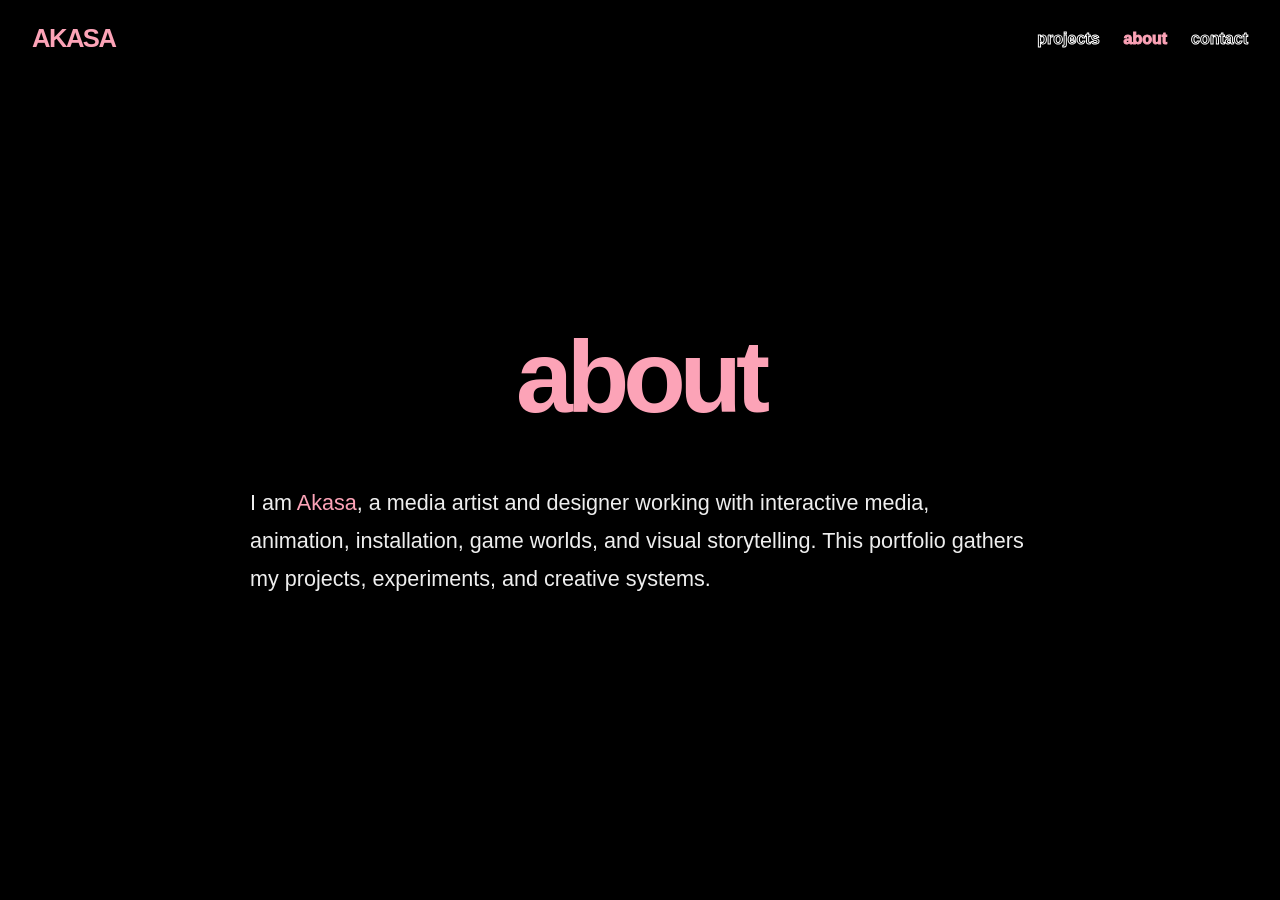
==== about.html @ 6a3c33ab "5.7update" ====
<!DOCTYPE html>
<html lang="en">
<head>
  <meta charset="UTF-8" />
  <meta name="viewport" content="width=device-width, initial-scale=1.0" />
  <title>About | Akasa</title>
  <link rel="stylesheet" href="styles.css" />
</head>
<body>
  <header class="topbar">
    <a class="logo-small" href="index.html">AKASA</a>
    <nav class="page-nav">
      <a href="projects.html">projects</a>
      <a href="about.html" class="active">about</a>
      <a href="contact.html">contact</a>
    </nav>
  </header>

  <main class="page centered-page">
    <h1 class="section-title">about</h1>
    <div class="text-box">
      <p>
        I am <span class="pink">Akasa</span>, a media artist and designer working with
        interactive media, animation, installation, game worlds, and visual storytelling.
        This portfolio gathers my projects, experiments, and creative systems.
      </p>
    </div>
  </main>
</body>
</html>
---- styles.css ----
* {
  margin: 0;
  padding: 0;
  box-sizing: border-box;
}

:root {
  --pink: #FCA3B7;
  --black: #000;
  --white: #fff;
  --soft-white: #f2f2f2;
}

html {
  scroll-behavior: smooth;
}

body {
  font-family: Arial, Helvetica, sans-serif;
  background: var(--black);
  color: var(--white);
  overflow-x: hidden;
}

a {
  color: inherit;
  text-decoration: none;
}

/* HOME */
.home-page {
  height: 100vh;
  overflow: hidden;
}

.hero {
  width: 100vw;
  height: 100vh;
  background: #000;
  position: relative;
  display: flex;
  align-items: center;
  justify-content: center;
  overflow: hidden;
}

.hero-glow {
  position: absolute;
  inset: 0;
  background:
    radial-gradient(circle at 20% 30%, rgba(252, 163, 183, 0.18), transparent 28%),
    radial-gradient(circle at 80% 70%, rgba(255, 255, 255, 0.08), transparent 30%);
  opacity: 0.75;
  animation: softPulse 5s ease-in-out infinite alternate;
}

@keyframes softPulse {
  from {
    opacity: 0.35;
    transform: scale(1);
  }
  to {
    opacity: 0.8;
    transform: scale(1.05);
  }
}

.name-wrap {
  position: relative;
  z-index: 3;
  cursor: pointer;
  text-align: center;
}

.name {
  font-size: clamp(5rem, 19vw, 18rem);
  font-weight: 900;
  letter-spacing: -0.08em;
  line-height: 0.8;
  color: transparent;
  -webkit-text-stroke: 2px var(--pink);
  background-image: url("titleimage.jpg");
  background-size: cover;
  background-position: center;
  -webkit-background-clip: text;
  background-clip: text;
  filter: drop-shadow(0 0 22px rgba(252, 163, 183, 0.35));
  animation: nameFloat 3.5s ease-in-out infinite alternate;
  transition: transform 0.5s ease, filter 0.5s ease, letter-spacing 0.5s ease;
}

.name:hover {
  transform: scale(1.03) rotate(-1deg);
  letter-spacing: -0.05em;
  filter: drop-shadow(0 0 35px rgba(252, 163, 183, 0.75));
}

@keyframes nameFloat {
  from {
    transform: translateY(-8px);
  }
  to {
    transform: translateY(8px);
  }
}

.click-note {
  color: var(--pink);
  margin-top: 2rem;
  font-size: 0.9rem;
  letter-spacing: 0.25em;
  text-transform: uppercase;
  opacity: 0.85;
}

/* SIDE MENU */
.side-menu {
  position: fixed;
  top: 50%;
  right: 3rem;
  transform: translateY(-50%) translateX(140%);
  z-index: 10;
  display: flex;
  flex-direction: column;
  gap: 1.2rem;
  transition: transform 0.7s cubic-bezier(0.22, 1, 0.36, 1);
}

.side-menu.open {
  transform: translateY(-50%) translateX(0);
}

.side-menu a {
  font-size: clamp(1rem, 2vw, 1.8rem);
  font-weight: 800;
  text-transform: lowercase;
  color: transparent;
  -webkit-text-stroke: 1px var(--white);
  transition: color 0.3s ease, -webkit-text-stroke 0.3s ease, transform 0.3s ease;
}

.side-menu a:hover {
  color: var(--pink);
  -webkit-text-stroke: 1px var(--pink);
  transform: translateX(-16px);
}

/* TOPBAR */
.topbar {
  width: 100%;
  padding: 1.5rem 2rem;
  display: flex;
  justify-content: space-between;
  align-items: center;
  position: relative;
  z-index: 3;
}

.logo-small {
  font-size: 1.6rem;
  font-weight: 900;
  letter-spacing: -0.06em;
  color: var(--pink);
}

.page-nav {
  display: flex;
  gap: 1.5rem;
  flex-wrap: wrap;
}

.page-nav a {
  text-transform: lowercase;
  color: transparent;
  -webkit-text-stroke: 1px var(--white);
  font-weight: 700;
  transition: 0.3s ease;
}

.page-nav a:hover,
.page-nav a.active {
  color: var(--pink);
  -webkit-text-stroke: 1px var(--pink);
}

/* GENERAL PAGE */
.page {
  min-height: calc(100vh - 90px);
  padding: 2rem 6vw 5rem;
}

.centered-page {
  display: flex;
  flex-direction: column;
  justify-content: center;
}

.section-title {
  text-align: center;
  font-size: clamp(3rem, 8vw, 8rem);
  text-transform: lowercase;
  color: var(--pink);
  letter-spacing: -0.06em;
  margin-bottom: 3rem;
  animation: fadeUp 1s ease both;
}

@keyframes fadeUp {
  from {
    opacity: 0;
    transform: translateY(30px);
  }
  to {
    opacity: 1;
    transform: translateY(0);
  }
}

.text-box {
  max-width: 780px;
  margin: 0 auto;
  padding: 0;
  border: none;
  box-shadow: none;
  background: transparent;
}

.text-box p {
  font-size: clamp(1rem, 2vw, 1.35rem);
  line-height: 1.75;
  color: #eee;
}

.pink {
  color: var(--pink);
}

/* PROJECTS PAGE */
.page-projects {
  overflow: hidden;
}

.project-pile {
  position: relative;
  width: 100%;
  height: 68vh;
  max-width: 1200px;
  margin: 0 auto;
}

.project-card {
  position: absolute;
  width: clamp(190px, 28vw, 380px);
  aspect-ratio: 4 / 3;
  border: 2px solid var(--pink);
  background: #111;
  overflow: hidden;
  box-shadow: 0 0 30px rgba(252, 163, 183, 0.2);
  transition: transform 0.45s ease, box-shadow 0.45s ease, z-index 0s;
  animation: cardFloat 4s ease-in-out infinite alternate;
}
.card-1 {
  left: 6%;
  top: 12%;
  transform: rotate(-10deg);
  animation-delay: 0s;
}

.card-2 {
  left: 34%;
  top: 5%;
  transform: rotate(7deg);
  animation-delay: 0.7s;
}

.card-3 {
  right: 8%;
  top: 24%;
  transform: rotate(-5deg);
  animation-delay: 1.2s;
}

.card-4 {
  left: 25%;
  bottom: 4%;
  transform: rotate(12deg);
  animation-delay: 1.8s;
}

.project-card:hover {
  z-index: 5;
  transform: rotate(0deg) scale(1.08);
  box-shadow: 0 0 55px rgba(252, 163, 183, 0.65);
}

@keyframes cardFloat {
  from {
    translate: 0 -8px;
  }
  to {
    translate: 0 10px;
  }
}

.project-card img {
  width: 100%;
  height: 100%;
  object-fit: cover;
  filter: grayscale(100%) contrast(1.15);
  transition: filter 0.35s ease, transform 0.35s ease;
}

.project-card:hover img {
  filter: grayscale(0%) contrast(1);
  transform: scale(1.08);
}

.project-label {
  position: absolute;
  left: 1rem;
  bottom: 1rem;
  width: auto;
  padding: 0;
  background: transparent;
  border: none;
  color: var(--pink);
  font-weight: 700;
  letter-spacing: 0.08em;
  text-transform: uppercase;
  font-size: 0.8rem;
  text-shadow: 0 0 10px rgba(0, 0, 0, 0.6);
}

/* PROJECT DETAIL */
.project-detail {
  padding: 2rem 6vw 5rem;
}

.detail-image-wrap {
  width: min(55%, 560px);
  margin: 0 auto 2rem;
  border: none;
  overflow: hidden;
  box-shadow: none;
}


.detail-image-wrap img {
  width: 100%;
  display: block;
  object-fit: cover;
}

.detail-image-wrap video {
  width: 100%;
  display: block;
  object-fit: cover;
}

.detail-text {
  max-width: 900px;
}

/* CONTACT */
.contact-links {
  display: flex;
  gap: 1rem;
  margin-top: 2rem;
  flex-wrap: wrap;
  justify-content: center;
}

.contact-links a {
  border: 1px solid var(--pink);
  color: var(--pink);
  padding: 0.85rem 1.2rem;
  text-transform: lowercase;
  transition: background 0.3s ease, color 0.3s ease, transform 0.3s ease;
}

.contact-links a:hover {
  background: var(--pink);
  color: #000;
  transform: translateY(-5px);
}

/* RESPONSIVE */
@media (max-width: 760px) {
  .side-menu {
    right: 1.2rem;
  }

  .topbar {
    flex-direction: column;
    gap: 1rem;
  }

  .page {
    padding: 2rem 1.2rem 4rem;
  }

  .project-detail {
    padding: 2rem 1.2rem 4rem;
  }

  .project-pile {
    height: auto;
    display: flex;
    flex-direction: column;
    gap: 1.5rem;
  }

  .project-card,
  .card-1,
  .card-2,
  .card-3,
  .card-4 {
    position: relative;
    left: auto;
    right: auto;
    top: auto;
    bottom: auto;
    width: 100%;
    transform: rotate(0deg);
  }
}
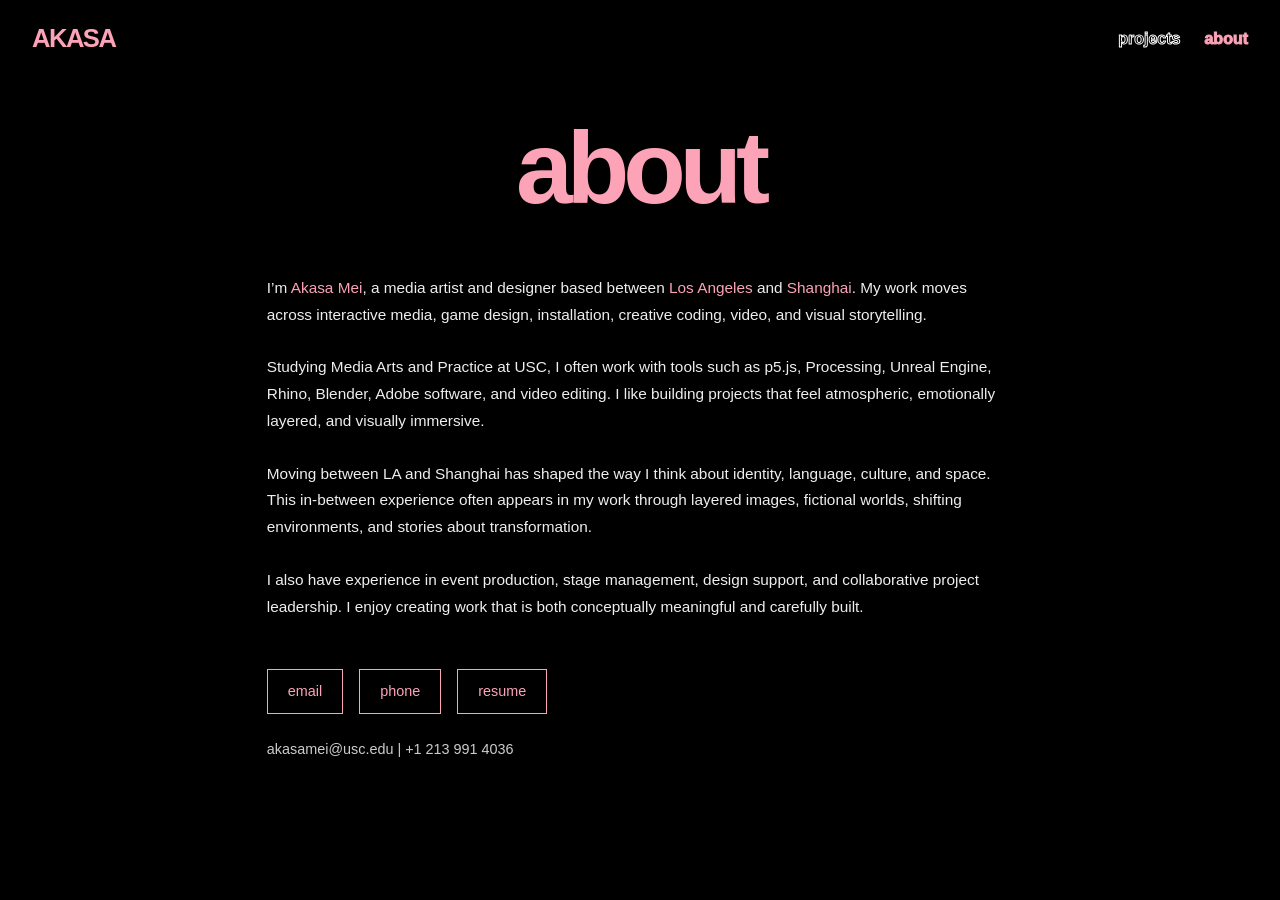
==== commit 2547c510: "5.11update" ====
--- a/about.html
+++ b/about.html
@@ -12,19 +12,49 @@
     <nav class="page-nav">
       <a href="projects.html">projects</a>
       <a href="about.html" class="active">about</a>
-      <a href="contact.html">contact</a>
     </nav>
   </header>
 
-  <main class="page centered-page">
+  <main class="page about-simple-page">
     <h1 class="section-title">about</h1>
-    <div class="text-box">
+
+    <section class="about-simple">
+
       <p>
-        I am <span class="pink">Akasa</span>, a media artist and designer working with
-        interactive media, animation, installation, game worlds, and visual storytelling.
-        This portfolio gathers my projects, experiments, and creative systems.
+        I’m <span class="pink">Akasa Mei</span>, a media artist and designer based between
+        <span class="pink">Los Angeles</span> and <span class="pink">Shanghai</span>.
+        My work moves across interactive media, game design, installation, creative coding,
+        video, and visual storytelling.
       </p>
-    </div>
+
+      <p>
+        Studying Media Arts and Practice at USC, I often work with tools such as p5.js,
+        Processing, Unreal Engine, Rhino, Blender, Adobe software, and video editing.
+        I like building projects that feel atmospheric, emotionally layered, and visually immersive.
+      </p>
+
+      <p>
+        Moving between LA and Shanghai has shaped the way I think about identity, language,
+        culture, and space. This in-between experience often appears in my work through
+        layered images, fictional worlds, shifting environments, and stories about transformation.
+      </p>
+
+      <p>
+        I also have experience in event production, stage management, design support,
+        and collaborative project leadership. I enjoy creating work that is both conceptually
+        meaningful and carefully built.
+      </p>
+    </section>
+
+    <section class="contact-simple">
+      <a href="mailto:akasamei@usc.edu">email</a>
+      <a href="tel:+12139914036">phone</a>
+      <a href="Akasa_Mei_Resume.pdf" target="_blank">resume</a>
+    </section>
+
+    <section class="contact-info-simple">
+      <p>akasamei@usc.edu | +1 213 991 4036</p>
+    </section>
   </main>
 </body>
 </html>
--- a/styles.css
+++ b/styles.css
@@ -226,8 +226,8 @@
 }
 
 .text-box p {
-  font-size: clamp(1rem, 2vw, 1.35rem);
-  line-height: 1.75;
+  font-size: clamp(0.9rem, 1.2vw, 1rem);
+  line-height: 1.65;
   color: #eee;
 }
 
@@ -239,80 +239,51 @@
 .page-projects {
   overflow: hidden;
 }
-
-.project-pile {
+/* PROJECTS PAGE */
+.page-projects {
+  padding: 2rem 6vw 5rem;
+}
+
+.page-projects-stacked {
+  overflow: visible;
+}
+
+.project-stack-grid {
+  width: min(100%, 1100px);
+  margin: 0 auto;
+  display: grid;
+  grid-template-columns: repeat(2, minmax(260px, 1fr));
+  gap: 2.2rem 2rem;
+  align-items: start;
+}
+
+.stack-card {
   position: relative;
   width: 100%;
-  height: 68vh;
-  max-width: 1200px;
-  margin: 0 auto;
-}
-
-.project-card {
-  position: absolute;
-  width: clamp(190px, 28vw, 380px);
   aspect-ratio: 4 / 3;
   border: 2px solid var(--pink);
   background: #111;
   overflow: hidden;
-  box-shadow: 0 0 30px rgba(252, 163, 183, 0.2);
-  transition: transform 0.45s ease, box-shadow 0.45s ease, z-index 0s;
-  animation: cardFloat 4s ease-in-out infinite alternate;
-}
-.card-1 {
-  left: 6%;
-  top: 12%;
-  transform: rotate(-10deg);
-  animation-delay: 0s;
-}
-
-.card-2 {
-  left: 34%;
-  top: 5%;
-  transform: rotate(7deg);
-  animation-delay: 0.7s;
-}
-
-.card-3 {
-  right: 8%;
-  top: 24%;
-  transform: rotate(-5deg);
-  animation-delay: 1.2s;
-}
-
-.card-4 {
-  left: 25%;
-  bottom: 4%;
-  transform: rotate(12deg);
-  animation-delay: 1.8s;
-}
-
-.project-card:hover {
-  z-index: 5;
-  transform: rotate(0deg) scale(1.08);
-  box-shadow: 0 0 55px rgba(252, 163, 183, 0.65);
-}
-
-@keyframes cardFloat {
-  from {
-    translate: 0 -8px;
-  }
-  to {
-    translate: 0 10px;
-  }
-}
-
-.project-card img {
+  box-shadow: 0 0 20px rgba(252, 163, 183, 0.14);
+  transition: box-shadow 0.35s ease, transform 0.35s ease;
+}
+
+.stack-card img {
   width: 100%;
   height: 100%;
   object-fit: cover;
-  filter: grayscale(100%) contrast(1.15);
+  display: block;
+  filter: grayscale(100%) contrast(1.05);
   transition: filter 0.35s ease, transform 0.35s ease;
 }
 
-.project-card:hover img {
+.stack-card:hover img {
   filter: grayscale(0%) contrast(1);
-  transform: scale(1.08);
+}
+
+.stack-card:hover {
+  transform: translateY(-4px);
+  box-shadow: 0 0 26px rgba(252, 163, 183, 0.22);
 }
 
 .project-label {
@@ -337,90 +308,180 @@
 }
 
 .detail-image-wrap {
-  width: min(55%, 560px);
+  width: 100%;
+  display: flex;
+  justify-content: center;
   margin: 0 auto 2rem;
-  border: none;
+}
+
+.detail-image-wrap img,
+.detail-image-wrap video {
+  width: 100%;
+  height: 100%;
+  object-fit: contain;
+  display: block;
+}
+
+/* fixed placement for main image/video */
+.hero-media {
+  width: 520px;
+  height: 360px;
+  margin: 0 auto 2rem;
+}
+
+.hero-media-large {
+  width: 783px;
+  height: 540px;
+}
+.video-small {
+  width: 420px;
+  height: 260px;
+  margin: 0 auto 2rem;
+}
+
+/* gallery layout */
+.project-media-section,
+.project-process-section {
+  width: min(100%, 1100px);
+  margin: 0 auto;
+}
+.project-subtitle {
+  text-align: center;
+  font-size: clamp(1.2rem, 2vw, 2rem);
+  text-transform: lowercase;
+  color: var(--pink);
+  margin-bottom: 2rem;
+  letter-spacing: 0.04em;
+}
+.project-media-section,
+.project-process-section {
+  margin: 5rem auto 0;
+}
+
+.project-gallery {
+  display: grid;
+  gap: 1.5rem;
+  justify-items: center;
+}
+
+.project-gallery.two-column {
+  grid-template-columns: repeat(2, minmax(280px, 420px));
+  justify-content: center;
+}
+
+.gallery-item {
+  width: 100%;
+  height: 280px;
   overflow: hidden;
-  box-shadow: none;
-}
-
-
-.detail-image-wrap img {
-  width: 100%;
+  display: flex;
+  align-items: center;
+  justify-content: center;
+}
+
+.gallery-item img,
+.gallery-item video {
+  width: 100%;
+  height: 100%;
+  object-fit: contain;
   display: block;
-  object-fit: cover;
-}
-
-.detail-image-wrap video {
-  width: 100%;
+}
+
+.full-width {
+  grid-column: 1 / -1;
+  width: 520px;
+  height: 360px;
+  margin: 0 auto;
+}
+
+.video-item {
+  width: 420px;
+  height: 260px;
+  background: #000;
+}
+.project2-video {
+  width: 500px;
+  margin: 0 auto 2rem;
+}
+
+.project2-video video {
+  width: 100%;
+  height: auto;
   display: block;
-  object-fit: cover;
-}
-
-.detail-text {
-  max-width: 900px;
-}
-
-/* CONTACT */
-.contact-links {
+}
+
+/* SIMPLE ABOUT PAGE */
+.about-simple-page {
+  width: min(100%, 900px);
+  margin: 0 auto;
+}
+
+.about-simple {
+  max-width: 760px;
+  margin: 0 auto;
+}
+
+.about-tag {
+  color: var(--pink);
+  text-transform: uppercase;
+  letter-spacing: 0.16em;
+  font-size: 0.75rem;
+  margin-bottom: 2rem;
+}
+
+.about-simple p {
+  font-size: clamp(0.95rem, 1.2vw, 1.08rem);
+  line-height: 1.75;
+  color: #eeeeee;
+  margin-bottom: 1.6rem;
+}
+
+/* SIMPLE CONTACT BUTTONS */
+.contact-simple {
+  max-width: 760px;
+  margin: 3rem auto 1.5rem;
   display: flex;
   gap: 1rem;
-  margin-top: 2rem;
   flex-wrap: wrap;
-  justify-content: center;
-}
-
-.contact-links a {
+}
+
+.contact-simple a {
   border: 1px solid var(--pink);
   color: var(--pink);
-  padding: 0.85rem 1.2rem;
+  background: transparent;
+  padding: 0.85rem 1.25rem;
   text-transform: lowercase;
-  transition: background 0.3s ease, color 0.3s ease, transform 0.3s ease;
-}
-
-.contact-links a:hover {
+  font-size: 0.9rem;
+  transition: background 0.25s ease, color 0.25s ease;
+}
+
+.contact-simple a:hover {
   background: var(--pink);
-  color: #000;
-  transform: translateY(-5px);
-}
-
-/* RESPONSIVE */
+  color: var(--black);
+}
+
+.contact-info-simple {
+  max-width: 760px;
+  margin: 0 auto;
+}
+
+.contact-info-simple p {
+  color: #cccccc;
+  font-size: 0.9rem;
+  line-height: 1.6;
+}
+
+/* MOBILE */
 @media (max-width: 760px) {
-  .side-menu {
-    right: 1.2rem;
-  }
-
-  .topbar {
+  .about-simple-page {
+    padding: 2rem 1.2rem 4rem;
+  }
+
+  .contact-simple {
     flex-direction: column;
-    gap: 1rem;
-  }
-
-  .page {
-    padding: 2rem 1.2rem 4rem;
-  }
-
-  .project-detail {
-    padding: 2rem 1.2rem 4rem;
-  }
-
-  .project-pile {
-    height: auto;
-    display: flex;
-    flex-direction: column;
-    gap: 1.5rem;
-  }
-
-  .project-card,
-  .card-1,
-  .card-2,
-  .card-3,
-  .card-4 {
-    position: relative;
-    left: auto;
-    right: auto;
-    top: auto;
-    bottom: auto;
+  }
+
+  .contact-simple a {
     width: 100%;
-    transform: rotate(0deg);
+    text-align: center;
   }
 }
